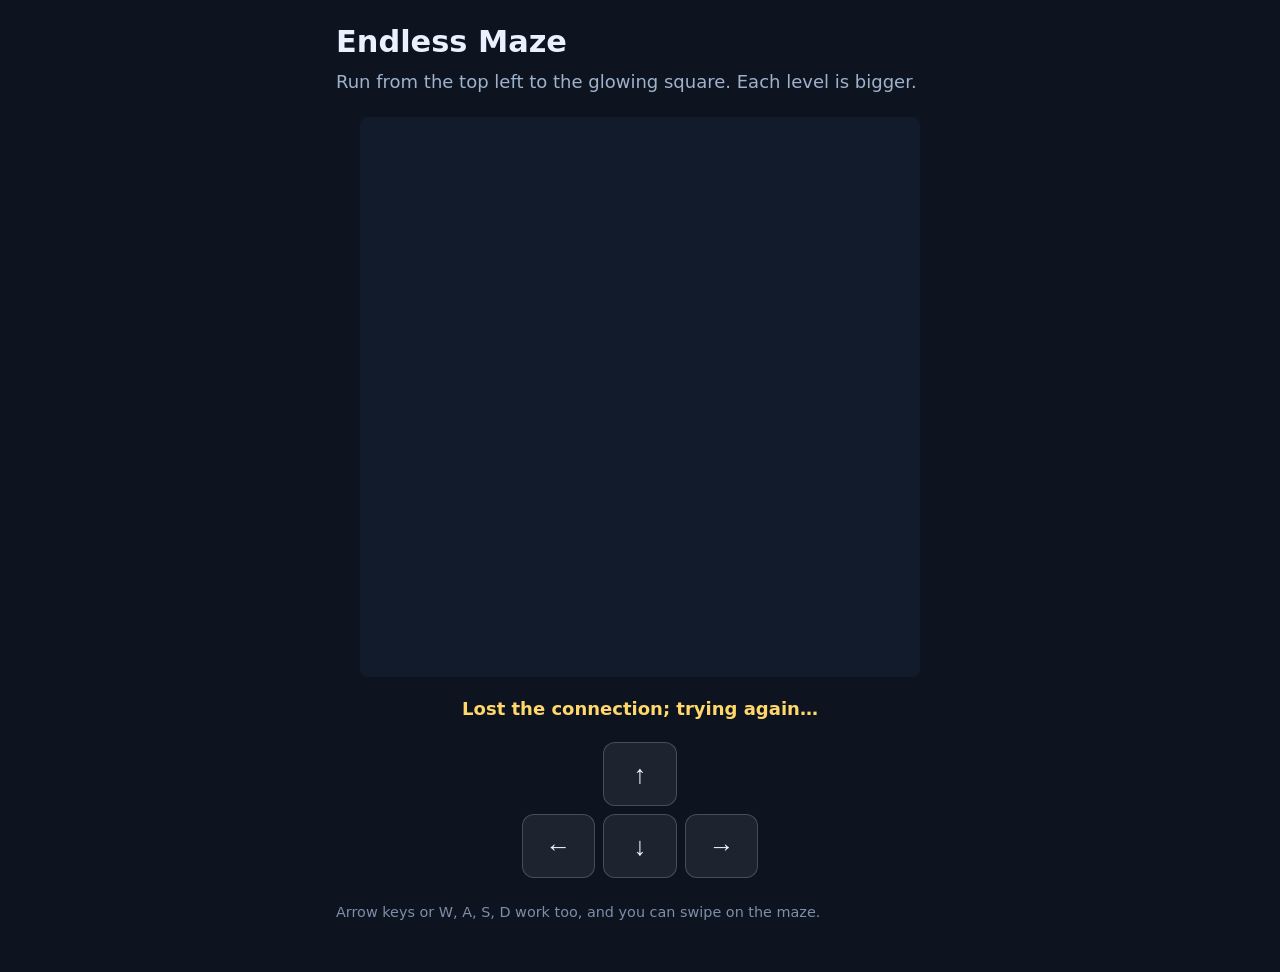
==== app/play/index.html @ cdbdf1c8 "Monster Maze: 2D start, trap door, 3D maze with a monster, directional sound A Python server runs th" ====
<!doctype html>
<html lang="en">
<head>
<meta charset="utf-8">
<meta name="viewport" content="width=device-width, initial-scale=1, viewport-fit=cover">
<title>Endless Maze</title>
<link rel="stylesheet" href="play.css">
</head>
<body>
<!-- The 2D start: made to look just like Endless Maze (EveryGame, examples/maze/). -->
<main id="flat">
  <h1>Endless Maze</h1>
  <p class="lead">Run from the top left to the glowing square. Each level is bigger.</p>
  <div class="bar">
    <span id="level"></span>
    <span id="clock"></span>
  </div>
  <canvas id="board" width="560" height="560" aria-label="The maze"></canvas>
  <p id="note"></p>
  <div class="pad" aria-label="Arrow buttons">
    <button class="up" data-move="U" aria-label="Up">&uarr;</button>
    <button class="left" data-move="L" aria-label="Left">&larr;</button>
    <button class="down" data-move="D" aria-label="Down">&darr;</button>
    <button class="right" data-move="R" aria-label="Right">&rarr;</button>
  </div>
  <footer>Arrow keys or W, A, S, D work too, and you can swipe on the maze.</footer>
</main>

<!-- The 3D maze, after the trap door. -->
<section id="deep" hidden>
  <canvas id="view" aria-label="The maze, seen through your eyes"></canvas>
  <div class="hud">
    <span id="level3"></span>
    <span id="clock3"></span>
    <span id="here"></span>
    <button id="mute" aria-label="Sound on or off">&#128266;</button>
  </div>
  <p class="hint" id="hint">Swipe or use the arrow keys: up goes forward, left and right turn and go, down turns around. Tap or press space to stop. Headphones help: the monster is muffled when it is behind you.</p>
</section>

<div id="cover" hidden><p id="message"></p></div>
<script type="module" src="play.js"></script>
</body>
</html>
---- app/play/play.css ----
/* The 2D part copies Endless Maze's look (EveryGame, examples/maze/index.html). */
:root { color-scheme: dark; }
* { box-sizing: border-box; }
[hidden] { display: none !important; }
body { margin: 0; min-height: 100vh; touch-action: manipulation; color: #e9f1ff; background: #0d1420; font: 18px/1.5 system-ui, -apple-system, "Segoe UI", sans-serif; }
main { max-width: 40rem; margin: 0 auto; padding: 1.2rem 1rem 3rem; }
h1 { margin: 0; font-size: 1.9rem; }
.lead { color: #9fb2cc; margin: .2rem 0 .8rem; }
.bar { display: flex; flex-wrap: wrap; align-items: center; gap: .5rem 1rem; margin: .6rem 0; }
#level { font-size: 1.2rem; font-weight: 700; }
#clock { font-variant-numeric: tabular-nums; color: #9fb2cc; }
#board { display: block; width: 100%; max-width: 560px; aspect-ratio: 1; margin: .4rem auto; touch-action: none; border-radius: 8px; background: #111b2b; }
#note { min-height: 1.6em; text-align: center; color: #ffd76a; font-weight: 600; }
.pad { display: grid; grid-template-columns: repeat(3, 4.6rem); grid-template-rows: repeat(2, 4rem); gap: .5rem; justify-content: center; margin: .6rem 0;
  touch-action: none; user-select: none; -webkit-user-select: none; -webkit-touch-callout: none; }
.pad button { font-size: 1.6rem; border-radius: 12px; border: 1px solid #ffffff30; background: #ffffff12; color: inherit; cursor: pointer; }
.pad button:active { background: #ffffff30; }
.pad .up { grid-column: 2; grid-row: 1; }
.pad .left { grid-column: 1; grid-row: 2; }
.pad .down { grid-column: 2; grid-row: 2; }
.pad .right { grid-column: 3; grid-row: 2; }
footer { margin-top: 1.5rem; color: #7d8ea8; font-size: .9rem; }

/* The 3D maze fills the screen; a drag anywhere steers. */
#deep { position: fixed; inset: 0; background: #05070c; touch-action: none; user-select: none; -webkit-user-select: none; -webkit-touch-callout: none; }
#view { display: block; width: 100%; height: 100%; }
.hud { position: absolute; top: 0; left: 0; right: 0; display: flex; gap: 1rem; align-items: center; padding: max(.6rem, env(safe-area-inset-top)) 1rem .6rem;
  background: linear-gradient(#000a, #0000); font-variant-numeric: tabular-nums; pointer-events: none; }
#level3 { font-weight: 700; }
#here { color: #9fb2cc; margin-left: auto; }
#mute { pointer-events: auto; font-size: 1.2rem; border: 1px solid #ffffff40; border-radius: 8px; background: #0006; color: inherit; padding: .1rem .5rem; cursor: pointer; }
.hint { position: absolute; left: 1rem; right: 1rem; bottom: max(1rem, env(safe-area-inset-bottom)); margin: 0 auto; max-width: 34rem; padding: .6rem .9rem;
  border-radius: 10px; background: #000a; color: #c9d8ee; font-size: .9rem; text-align: center; pointer-events: none; transition: opacity 1s; }

/* Messages over everything: the trap door, being caught, finishing. */
#cover { position: fixed; inset: 0; display: grid; place-items: center; padding: 1.5rem; background: #000; z-index: 5; }
#cover.caught { background: #3a0008; }
#cover.finished { background: #0d1420ee; }
#message { margin: 0; max-width: 30rem; font-size: clamp(1.4rem, 5vw, 2.2rem); font-weight: 700; text-align: center; animation: drop .5s ease-out; }
#message small { display: block; margin-top: .6rem; font-size: 1rem; font-weight: 400; color: #9fb2cc; }
@keyframes drop { from { opacity: 0; transform: translateY(-1rem); } to { opacity: 1; transform: none; } }
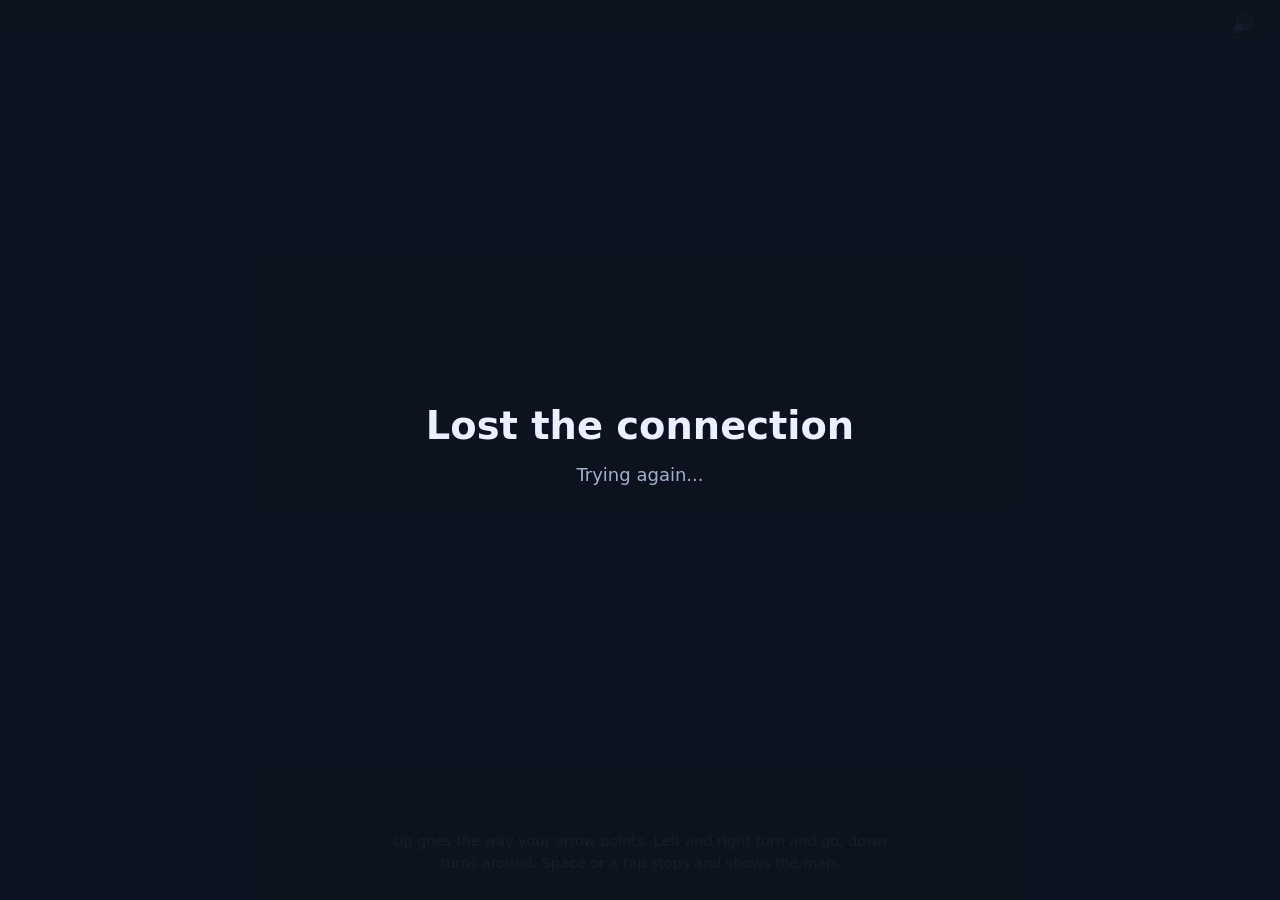
==== commit ad468e4f: "Start button and map replace the 2D start and trap door; goal star; monster breathes, growls and roa" ====
--- a/app/play/index.html
+++ b/app/play/index.html
@@ -3,42 +3,38 @@
 <head>
 <meta charset="utf-8">
 <meta name="viewport" content="width=device-width, initial-scale=1, viewport-fit=cover">
-<title>Endless Maze</title>
+<title>Monster Maze</title>
 <link rel="stylesheet" href="play.css">
 </head>
 <body>
-<!-- The 2D start: made to look just like Endless Maze (EveryGame, examples/maze/). -->
-<main id="flat">
-  <h1>Endless Maze</h1>
-  <p class="lead">Run from the top left to the glowing square. Each level is bigger.</p>
-  <div class="bar">
+<section id="deep">
+  <canvas id="view" aria-label="The maze, seen through your eyes"></canvas>
+  <div id="overview" hidden>
+    <canvas id="map" aria-label="Map of the maze"></canvas>
+    <p class="legend">
+      <span class="you">&#9650; you</span>
+      <span class="others">&#9679; other players</span>
+      <span class="monster">&#9679; monster</span>
+      <span class="goal">&#9733; goal</span>
+    </p>
+  </div>
+  <div class="hud">
     <span id="level"></span>
     <span id="clock"></span>
-  </div>
-  <canvas id="board" width="560" height="560" aria-label="The maze"></canvas>
-  <p id="note"></p>
-  <div class="pad" aria-label="Arrow buttons">
-    <button class="up" data-move="U" aria-label="Up">&uarr;</button>
-    <button class="left" data-move="L" aria-label="Left">&larr;</button>
-    <button class="down" data-move="D" aria-label="Down">&darr;</button>
-    <button class="right" data-move="R" aria-label="Right">&rarr;</button>
-  </div>
-  <footer>Arrow keys or W, A, S, D work too, and you can swipe on the maze.</footer>
-</main>
-
-<!-- The 3D maze, after the trap door. -->
-<section id="deep" hidden>
-  <canvas id="view" aria-label="The maze, seen through your eyes"></canvas>
-  <div class="hud">
-    <span id="level3"></span>
-    <span id="clock3"></span>
     <span id="here"></span>
     <button id="mute" aria-label="Sound on or off">&#128266;</button>
   </div>
-  <p class="hint" id="hint">Swipe or use the arrow keys: up goes forward, left and right turn and go, down turns around. Tap or press space to stop. Headphones help: the monster is muffled when it is behind you.</p>
+  <p class="hint" id="hint">Up goes the way your arrow points. Left and right turn and go, down turns around. Space or a tap stops and shows the map.</p>
 </section>
 
-<div id="cover" hidden><p id="message"></p></div>
+<div id="cover">
+  <div id="card">
+    <p id="message"></p>
+    <p id="detail"></p>
+    <button id="start" hidden>Start</button>
+    <p id="keys" hidden>Enter or space starts. Wear headphones: you can hear where the monster is.</p>
+  </div>
+</div>
 <script type="module" src="play.js"></script>
 </body>
 </html>
--- a/app/play/play.css
+++ b/app/play/play.css
@@ -1,41 +1,35 @@
-/* The 2D part copies Endless Maze's look (EveryGame, examples/maze/index.html). */
 :root { color-scheme: dark; }
 * { box-sizing: border-box; }
 [hidden] { display: none !important; }
-body { margin: 0; min-height: 100vh; touch-action: manipulation; color: #e9f1ff; background: #0d1420; font: 18px/1.5 system-ui, -apple-system, "Segoe UI", sans-serif; }
-main { max-width: 40rem; margin: 0 auto; padding: 1.2rem 1rem 3rem; }
-h1 { margin: 0; font-size: 1.9rem; }
-.lead { color: #9fb2cc; margin: .2rem 0 .8rem; }
-.bar { display: flex; flex-wrap: wrap; align-items: center; gap: .5rem 1rem; margin: .6rem 0; }
-#level { font-size: 1.2rem; font-weight: 700; }
-#clock { font-variant-numeric: tabular-nums; color: #9fb2cc; }
-#board { display: block; width: 100%; max-width: 560px; aspect-ratio: 1; margin: .4rem auto; touch-action: none; border-radius: 8px; background: #111b2b; }
-#note { min-height: 1.6em; text-align: center; color: #ffd76a; font-weight: 600; }
-.pad { display: grid; grid-template-columns: repeat(3, 4.6rem); grid-template-rows: repeat(2, 4rem); gap: .5rem; justify-content: center; margin: .6rem 0;
-  touch-action: none; user-select: none; -webkit-user-select: none; -webkit-touch-callout: none; }
-.pad button { font-size: 1.6rem; border-radius: 12px; border: 1px solid #ffffff30; background: #ffffff12; color: inherit; cursor: pointer; }
-.pad button:active { background: #ffffff30; }
-.pad .up { grid-column: 2; grid-row: 1; }
-.pad .left { grid-column: 1; grid-row: 2; }
-.pad .down { grid-column: 2; grid-row: 2; }
-.pad .right { grid-column: 3; grid-row: 2; }
-footer { margin-top: 1.5rem; color: #7d8ea8; font-size: .9rem; }
+body { margin: 0; color: #e9f1ff; background: #05070c; font: 18px/1.5 system-ui, -apple-system, "Segoe UI", sans-serif; overflow: hidden; }
 
-/* The 3D maze fills the screen; a drag anywhere steers. */
-#deep { position: fixed; inset: 0; background: #05070c; touch-action: none; user-select: none; -webkit-user-select: none; -webkit-touch-callout: none; }
+/* The maze fills the screen; a swipe anywhere steers. */
+#deep { position: fixed; inset: 0; touch-action: none; user-select: none; -webkit-user-select: none; -webkit-touch-callout: none; }
 #view { display: block; width: 100%; height: 100%; }
 .hud { position: absolute; top: 0; left: 0; right: 0; display: flex; gap: 1rem; align-items: center; padding: max(.6rem, env(safe-area-inset-top)) 1rem .6rem;
-  background: linear-gradient(#000a, #0000); font-variant-numeric: tabular-nums; pointer-events: none; }
-#level3 { font-weight: 700; }
+  background: linear-gradient(#000a, #0000); font-variant-numeric: tabular-nums; pointer-events: none; z-index: 2; }
+#level { font-weight: 700; }
 #here { color: #9fb2cc; margin-left: auto; }
 #mute { pointer-events: auto; font-size: 1.2rem; border: 1px solid #ffffff40; border-radius: 8px; background: #0006; color: inherit; padding: .1rem .5rem; cursor: pointer; }
-.hint { position: absolute; left: 1rem; right: 1rem; bottom: max(1rem, env(safe-area-inset-bottom)); margin: 0 auto; max-width: 34rem; padding: .6rem .9rem;
+.hint { position: absolute; left: 1rem; right: 1rem; bottom: max(1rem, env(safe-area-inset-bottom)); margin: 0 auto; max-width: 34rem; padding: .6rem .9rem; z-index: 2;
   border-radius: 10px; background: #000a; color: #c9d8ee; font-size: .9rem; text-align: center; pointer-events: none; transition: opacity 1s; }
 
-/* Messages over everything: the trap door, being caught, finishing. */
-#cover { position: fixed; inset: 0; display: grid; place-items: center; padding: 1.5rem; background: #000; z-index: 5; }
-#cover.caught { background: #3a0008; }
-#cover.finished { background: #0d1420ee; }
-#message { margin: 0; max-width: 30rem; font-size: clamp(1.4rem, 5vw, 2.2rem); font-weight: 700; text-align: center; animation: drop .5s ease-out; }
-#message small { display: block; margin-top: .6rem; font-size: 1rem; font-weight: 400; color: #9fb2cc; }
+/* The map, in Endless Maze's colours, over the 3D view. */
+#overview { position: absolute; inset: 0; display: flex; flex-direction: column; align-items: center; justify-content: center; gap: .4rem;
+  padding: 3.2rem 1rem 1rem; background: #0d1420e0; pointer-events: none; transition: opacity .35s; }
+#map { width: min(92vw, calc(100vh - 7rem)); aspect-ratio: 1; }
+.legend { display: flex; flex-wrap: wrap; justify-content: center; gap: .3rem 1.2rem; margin: 0; font-size: .95rem; }
+.legend .you { color: #6ee7ff; }
+.legend .others { color: #f2f2f2; }
+.legend .monster { color: #ff3b2f; }
+.legend .goal { color: #ffd76a; }
+
+/* The Start screen, and the messages for being caught and finishing. */
+#cover { position: fixed; inset: 0; display: grid; place-items: center; padding: 1.5rem; background: #0d1420f2; z-index: 5; }
+#cover.caught { background: #3a0008f2; }
+#card { max-width: 30rem; text-align: center; animation: drop .4s ease-out; }
+#message { margin: 0; font-size: clamp(1.6rem, 6vw, 2.4rem); font-weight: 800; }
+#detail { margin: .4rem 0 1rem; color: #9fb2cc; }
+#start { font: inherit; font-size: 1.4rem; font-weight: 800; padding: .7rem 3rem; border: 0; border-radius: 14px; background: #ffd76a; color: #1a1300; cursor: pointer; box-shadow: 0 0 24px #ffd76a66; }
+#keys { color: #7d8ea8; font-size: .9rem; }
 @keyframes drop { from { opacity: 0; transform: translateY(-1rem); } to { opacity: 1; transform: none; } }
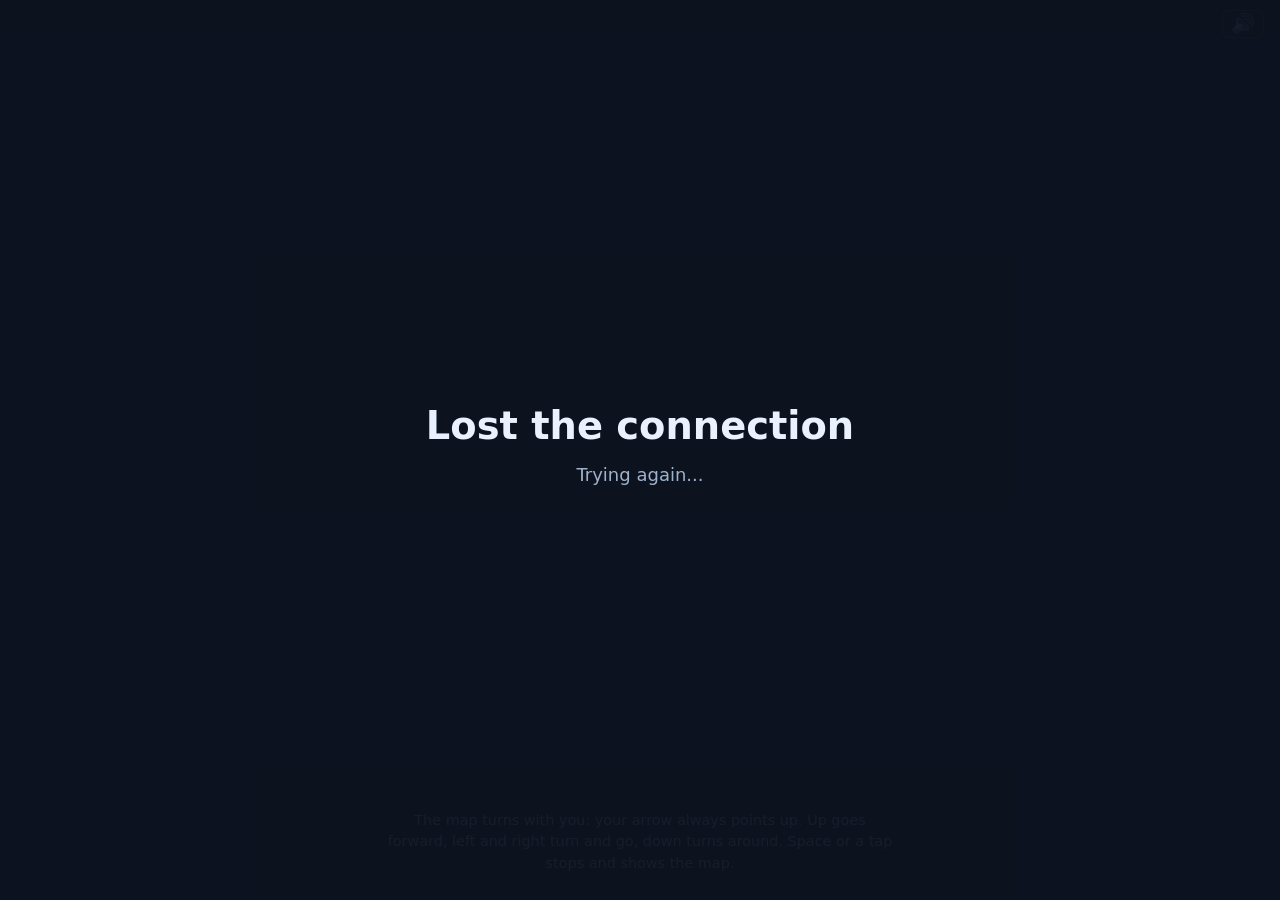
==== commit 3e9c5f32: "The map turns with you, so your arrow always points up Left and right on the map are now your own le" ====
--- a/app/play/index.html
+++ b/app/play/index.html
@@ -24,7 +24,7 @@
     <span id="here"></span>
     <button id="mute" aria-label="Sound on or off">&#128266;</button>
   </div>
-  <p class="hint" id="hint">Up goes the way your arrow points. Left and right turn and go, down turns around. Space or a tap stops and shows the map.</p>
+  <p class="hint" id="hint">The map turns with you: your arrow always points up. Up goes forward, left and right turn and go, down turns around. Space or a tap stops and shows the map.</p>
 </section>
 
 <div id="cover">
--- a/app/play/play.css
+++ b/app/play/play.css
@@ -16,8 +16,8 @@
 
 /* The map, in Endless Maze's colours, over the 3D view. */
 #overview { position: absolute; inset: 0; display: flex; flex-direction: column; align-items: center; justify-content: center; gap: .4rem;
-  padding: 3.2rem 1rem 1rem; background: #0d1420e0; pointer-events: none; transition: opacity .35s; }
-#map { width: min(92vw, calc(100vh - 7rem)); aspect-ratio: 1; }
+  padding: 3.2rem 1rem 5.5rem; background: #0d1420e0; pointer-events: none; transition: opacity .35s; }
+#map { width: min(92vw, calc(100vh - 11.5rem)); aspect-ratio: 1; }
 .legend { display: flex; flex-wrap: wrap; justify-content: center; gap: .3rem 1.2rem; margin: 0; font-size: .95rem; }
 .legend .you { color: #6ee7ff; }
 .legend .others { color: #f2f2f2; }
